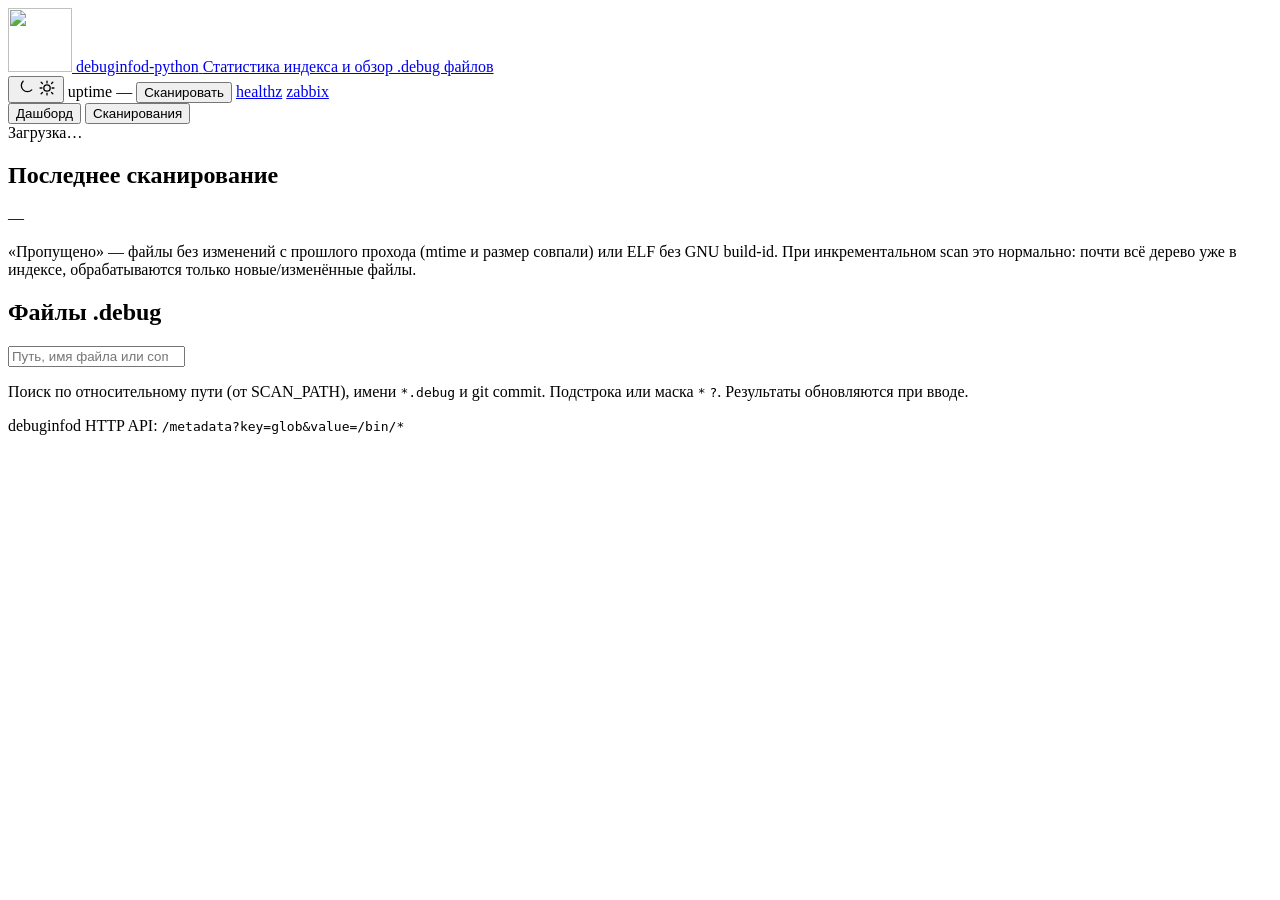
==== debuginfod/webui/static/index.html @ 759e15da "Fix browse on corrupt ELF; compact header; red/blue theme - Catch ELFParseError in elfcomment; skip " ====
<!DOCTYPE html>
<html lang="ru">
<head>
  <meta charset="utf-8">
  <meta name="viewport" content="width=device-width, initial-scale=1">
  <title>debuginfod-python</title>
  <link rel="icon" href="/ui/static/debuginfo_ico.png" type="image/png">
  <script src="/ui/static/theme.js"></script>
  <link rel="stylesheet" href="/ui/static/app.css">
</head>
<body>
  <header class="header">
    <a href="/ui/" class="header-brand" aria-label="debuginfod-python — дашборд">
      <img
        src="/ui/static/debuginfo_ico.png"
        alt=""
        class="header-mark"
        width="64"
        height="64"
        decoding="async"
      >
      <span class="header-copy">
        <span class="header-title">debuginfod<span class="header-accent">-python</span></span>
        <span class="header-tagline">Статистика индекса и обзор .debug файлов</span>
      </span>
    </a>
    <div class="header-toolbar">
      <button
        type="button"
        class="icon-btn theme-toggle"
        aria-label="Переключить тему"
        aria-pressed="true"
        title="Светлая тема"
      >
        <svg class="theme-icon theme-icon-dark" width="18" height="18" viewBox="0 0 24 24" fill="none" aria-hidden="true">
          <path d="M21 14.5A7.5 7.5 0 0 1 9.5 3 6.5 6.5 0 1 0 21 14.5Z" stroke="currentColor" stroke-width="1.75" stroke-linejoin="round"/>
        </svg>
        <svg class="theme-icon theme-icon-light" width="18" height="18" viewBox="0 0 24 24" fill="none" aria-hidden="true" hidden>
          <circle cx="12" cy="12" r="4.25" stroke="currentColor" stroke-width="1.75"/>
          <path d="M12 2.75v2.5M12 18.75v2.5M4.22 4.22l1.77 1.77M18.01 18.01l1.77 1.77M2.75 12h2.5M18.75 12h2.5M4.22 19.78l1.77-1.77M18.01 5.99l1.77-1.77" stroke="currentColor" stroke-width="1.75" stroke-linecap="round"/>
        </svg>
      </button>
      <span id="uptime" class="badge">uptime —</span>
      <button type="button" id="rescan-btn" class="badge rescan-btn" title="Переиндексировать SCAN_PATH; при включённом dedup — ingest xdelta (decompress-dwz)">
        Сканировать
      </button>
      <span id="rescan-status" class="badge rescan-status" hidden></span>
      <a class="badge link" href="/healthz" target="_blank" rel="noopener">healthz</a>
      <a class="badge link" href="/zabbix" target="_blank" rel="noopener">zabbix</a>
    </div>
  </header>

  <main class="container">
    <nav class="main-tabs" role="tablist" aria-label="Разделы">
      <button type="button" class="main-tab active" data-tab="dashboard" role="tab" aria-selected="true">Дашборд</button>
      <button type="button" class="main-tab" data-tab="scans" role="tab" aria-selected="false">Сканирования</button>
    </nav>

    <div id="tab-dashboard" class="tab-panel active" role="tabpanel">
      <section class="stats-grid" id="stats-grid" aria-live="polite">
        <div class="stat-card loading"><span class="stat-label">Загрузка…</span></div>
      </section>

      <section class="panel">
        <h2>Последнее сканирование</h2>
        <div class="scan-row" id="scan-info">—</div>
        <p class="hint">«Пропущено» — файлы без изменений с прошлого прохода (mtime и размер совпали) или ELF без GNU build-id. При инкрементальном scan это нормально: почти всё дерево уже в индексе, обрабатываются только новые/изменённые файлы.</p>
      </section>

      <section class="panel">
        <h2>Файлы .debug</h2>
        <form id="search-form" class="search-form">
          <input
            type="search"
            id="search-input"
            name="q"
            placeholder="Путь, имя файла или commit id…"
            autocomplete="off"
            spellcheck="false"
          >
        </form>
        <p class="hint" id="search-hint">Поиск по относительному пути (от SCAN_PATH), имени <code>*.debug</code> и git commit. Подстрока или маска <code>*</code> <code>?</code>. Результаты обновляются при вводе.</p>
        <div id="search-status" class="search-status"></div>
        <div id="browse-tree" class="browse-tree" hidden></div>
      </section>
    </div>

    <div id="tab-scans" class="tab-panel" role="tabpanel" hidden>
      <section class="panel">
        <h2>Сводка индекса</h2>
        <div class="dedup-summary" id="index-summary">Загрузка…</div>
      </section>

      <section class="panel">
        <h2>Хранение .debug (xdelta + decompress-dwz)</h2>
        <div class="dedup-summary" id="dedup-summary">Загрузка…</div>
        <p class="hint" id="dedup-status"></p>
      </section>

      <section class="panel">
        <h2>По папкам (build_*)</h2>
        <div class="table-wrap">
          <table class="results-table" id="dedup-projects-table">
            <thead>
              <tr>
                <th>папка</th>
                <th>build dirs</th>
                <th>файлов</th>
                <th>base</th>
                <th>delta</th>
                <th>full</th>
                <th>было</th>
                <th>на диске</th>
                <th>экономия</th>
              </tr>
            </thead>
            <tbody id="dedup-projects-body">
              <tr><td colspan="9" class="muted">Загрузка…</td></tr>
            </tbody>
          </table>
        </div>
      </section>

      <section class="panel">
        <h2>История индексации</h2>
        <div class="table-wrap">
          <table class="results-table" id="scan-runs-table">
            <thead>
              <tr>
                <th>завершено</th>
                <th>длительность</th>
                <th>проиндексировано</th>
                <th title="Без изменений с прошлого scan или без build-id">пропущено</th>
                <th>ошибок</th>
                <th>артефактов</th>
                <th>файлов</th>
                <th>объём</th>
              </tr>
            </thead>
            <tbody id="scan-runs-body">
              <tr><td colspan="8" class="muted">Загрузка…</td></tr>
            </tbody>
          </table>
        </div>
      </section>

      <section class="panel">
        <h2>История dedup (xdelta)</h2>
        <div class="table-wrap">
          <table class="results-table" id="dedup-runs-table">
            <thead>
              <tr>
                <th>завершено</th>
                <th>длительность</th>
                <th>проект</th>
                <th>дельт</th>
                <th>групп</th>
                <th>ошибок</th>
                <th>было</th>
                <th>на диске</th>
                <th>экономия</th>
              </tr>
            </thead>
            <tbody id="dedup-runs-body">
              <tr><td colspan="9" class="muted">Загрузка…</td></tr>
            </tbody>
          </table>
        </div>
      </section>
    </div>
  </main>

  <footer class="footer">
    <span>debuginfod HTTP API: <code>/metadata?key=glob&amp;value=/bin/*</code></span>
  </footer>

  <script src="/ui/static/app.js"></script>
</body>
</html>
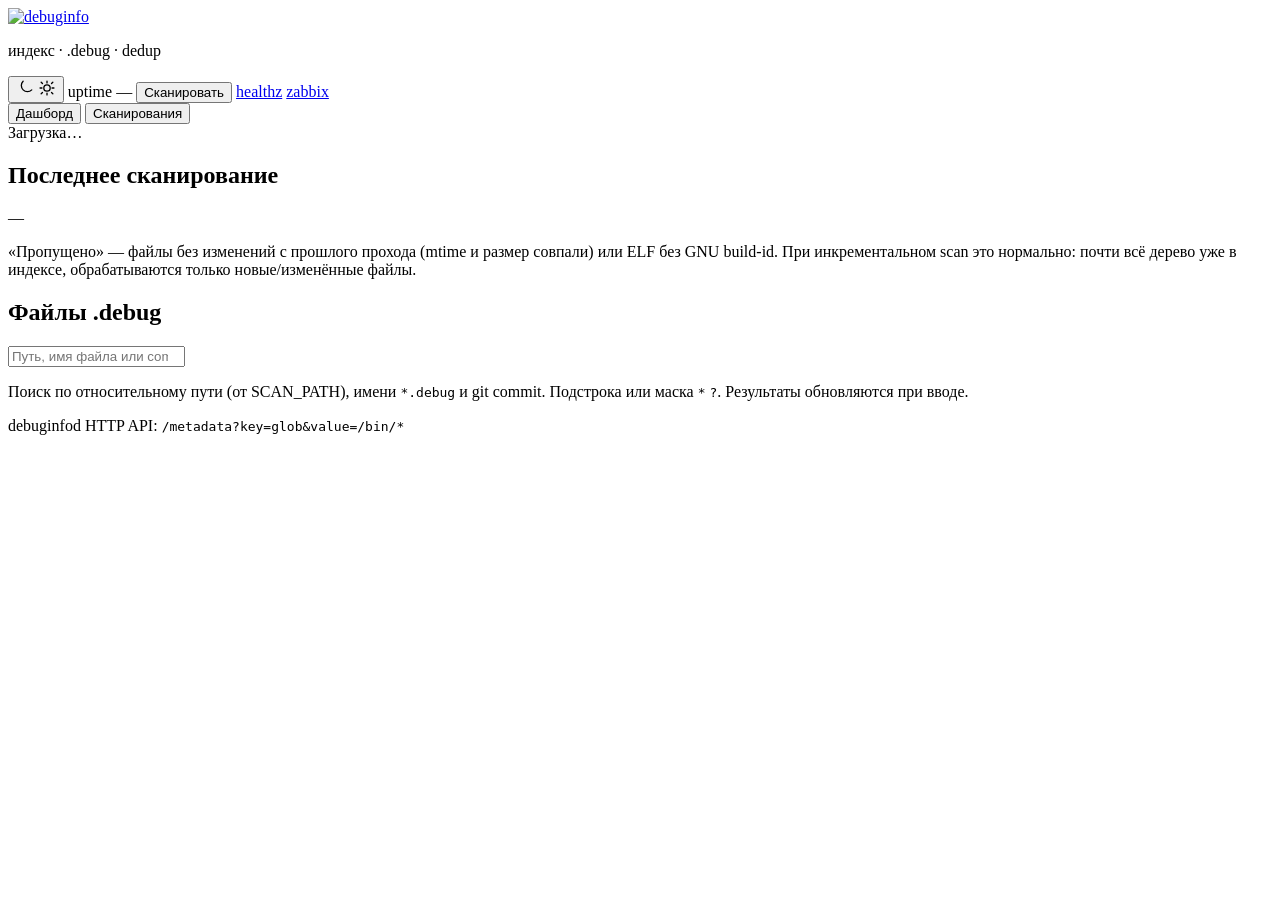
==== commit ec14ea99: "Restore full logo compactly; distinctive trace-themed UI Use debuginfo_2x wordmark at fixed height i" ====
--- a/debuginfod/webui/static/index.html
+++ b/debuginfod/webui/static/index.html
@@ -10,20 +10,19 @@
 </head>
 <body>
   <header class="header">
-    <a href="/ui/" class="header-brand" aria-label="debuginfod-python — дашборд">
-      <img
-        src="/ui/static/debuginfo_ico.png"
-        alt=""
-        class="header-mark"
-        width="64"
-        height="64"
-        decoding="async"
-      >
-      <span class="header-copy">
-        <span class="header-title">debuginfod<span class="header-accent">-python</span></span>
-        <span class="header-tagline">Статистика индекса и обзор .debug файлов</span>
-      </span>
-    </a>
+    <div class="header-start">
+      <a href="/ui/" class="header-brand" aria-label="debuginfod-python — дашборд">
+        <img
+          src="/ui/static/debuginfo_2x.png"
+          alt="debuginfo"
+          class="header-logo"
+          width="1200"
+          height="627"
+          decoding="async"
+        >
+      </a>
+      <p class="header-tagline">индекс · .debug · dedup</p>
+    </div>
     <div class="header-toolbar">
       <button
         type="button"
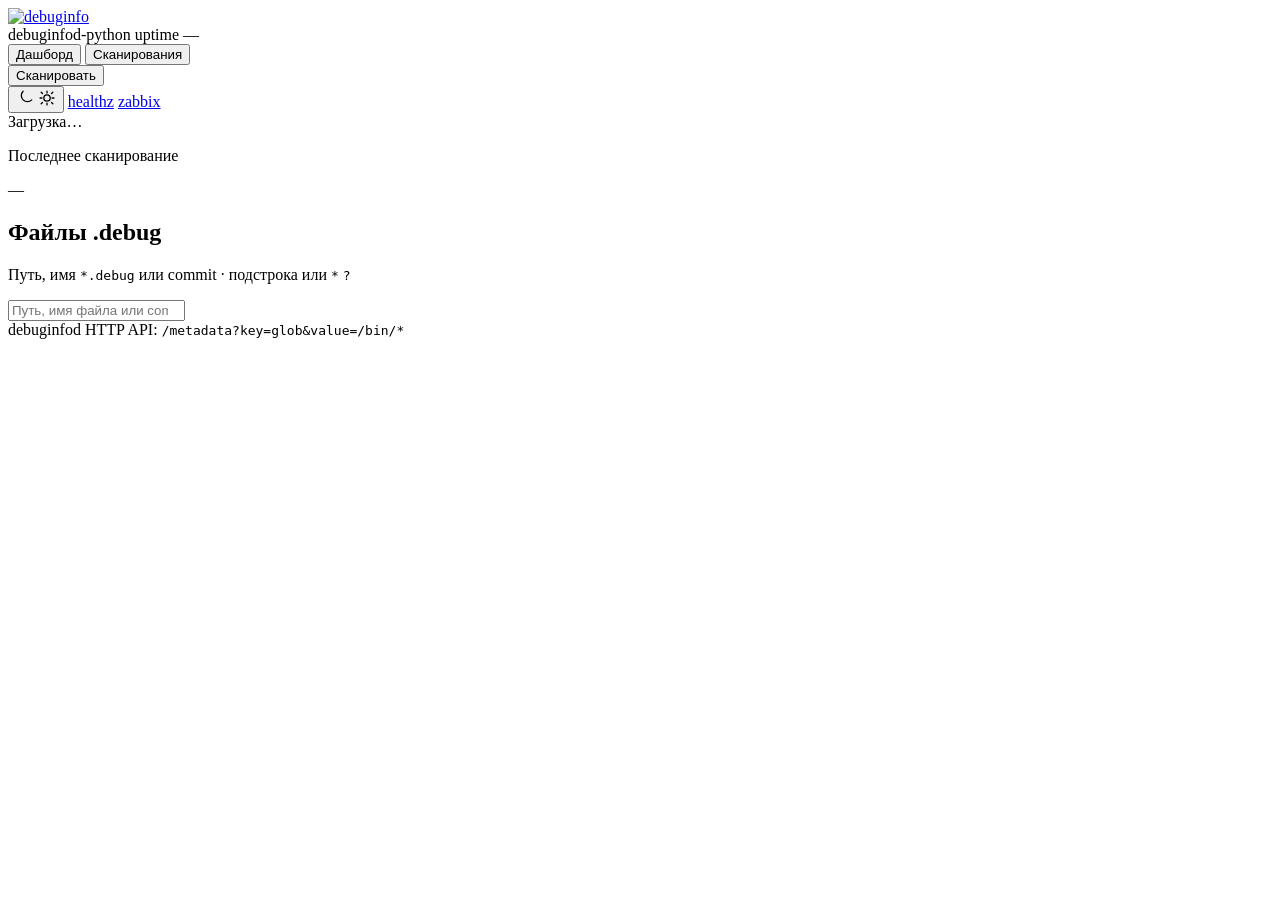
==== commit b59e4bb3: "Redesign UI as console layout with hero logo mast Replace the sidebar dashboard shell with a split c" ====
--- a/debuginfod/webui/static/index.html
+++ b/debuginfod/webui/static/index.html
@@ -9,169 +9,183 @@
   <link rel="stylesheet" href="/ui/static/app.css">
 </head>
 <body>
-  <header class="header">
-    <div class="header-start">
-      <a href="/ui/" class="header-brand" aria-label="debuginfod-python — дашборд">
+  <div class="console">
+    <aside class="brand-mast" aria-label="Бренд и навигация">
+      <a href="/ui/" class="logo-hero-wrap" aria-label="debuginfod-python — дашборд">
         <img
           src="/ui/static/debuginfo_2x.png"
           alt="debuginfo"
-          class="header-logo"
+          class="logo-hero"
           width="1200"
           height="627"
           decoding="async"
         >
       </a>
-      <p class="header-tagline">индекс · .debug · dedup</p>
+
+      <div class="mast-meta">
+        <span class="mast-title">debuginfod-python</span>
+        <span id="uptime" class="mast-uptime">uptime —</span>
+      </div>
+
+      <nav class="pill-nav" role="tablist" aria-label="Разделы">
+        <button type="button" class="main-tab active" data-tab="dashboard" role="tab" aria-selected="true">
+          Дашборд
+        </button>
+        <button type="button" class="main-tab" data-tab="scans" role="tab" aria-selected="false">
+          Сканирования
+        </button>
+      </nav>
+
+      <div class="mast-actions">
+        <button type="button" id="rescan-btn" class="mast-btn mast-btn-primary" title="Переиндексировать SCAN_PATH; при включённом dedup — ingest xdelta (decompress-dwz)">
+          Сканировать
+        </button>
+        <span id="rescan-status" class="mast-hint" hidden></span>
+        <div class="mast-tools">
+          <button type="button" class="icon-btn theme-toggle" aria-label="Переключить тему" aria-pressed="true" title="Светлая тема">
+            <svg class="theme-icon theme-icon-dark" width="18" height="18" viewBox="0 0 24 24" fill="none" aria-hidden="true">
+              <path d="M21 14.5A7.5 7.5 0 0 1 9.5 3 6.5 6.5 0 1 0 21 14.5Z" stroke="currentColor" stroke-width="1.75" stroke-linejoin="round"/>
+            </svg>
+            <svg class="theme-icon theme-icon-light" width="18" height="18" viewBox="0 0 24 24" fill="none" aria-hidden="true" hidden>
+              <circle cx="12" cy="12" r="4.25" stroke="currentColor" stroke-width="1.75"/>
+              <path d="M12 2.75v2.5M12 18.75v2.5M4.22 4.22l1.77 1.77M18.01 18.01l1.77 1.77M2.75 12h2.5M18.75 12h2.5M4.22 19.78l1.77-1.77M18.01 5.99l1.77-1.77" stroke="currentColor" stroke-width="1.75" stroke-linecap="round"/>
+            </svg>
+          </button>
+          <a href="/healthz" target="_blank" rel="noopener">healthz</a>
+          <a href="/zabbix" target="_blank" rel="noopener">zabbix</a>
+        </div>
+      </div>
+    </aside>
+
+    <div class="stage-shell">
+      <div id="tab-dashboard" class="tab-panel active" role="tabpanel">
+        <header class="hud" aria-live="polite">
+          <section class="hud-metrics" id="stats-grid">
+            <div class="stat-card loading"><span class="stat-label">Загрузка…</span></div>
+          </section>
+          <aside class="hud-scan">
+            <p class="hud-scan-label">Последнее сканирование</p>
+            <div class="scan-row" id="scan-info">—</div>
+          </aside>
+        </header>
+
+        <section class="explorer" aria-label="Файлы .debug">
+          <header class="explorer-toolbar">
+            <div class="explorer-heading">
+              <h1 class="explorer-title">Файлы .debug</h1>
+              <p class="explorer-sub" id="search-hint">Путь, имя <code>*.debug</code> или commit · подстрока или <code>*</code> <code>?</code></p>
+            </div>
+            <form id="search-form" class="search-form explorer-search">
+              <input
+                type="search"
+                id="search-input"
+                name="q"
+                placeholder="Путь, имя файла или commit id…"
+                autocomplete="off"
+                spellcheck="false"
+              >
+            </form>
+          </header>
+          <div id="search-status" class="search-status explorer-status"></div>
+          <div id="browse-tree" class="browse-tree explorer-tree" hidden></div>
+        </section>
+      </div>
+
+      <div id="tab-scans" class="tab-panel tab-panel-scroll" role="tabpanel" hidden>
+        <div class="scans-intro">
+          <h1 class="page-title">Сканирования</h1>
+          <p class="page-lead">Сводка индекса, dedup и история прогонов.</p>
+        </div>
+
+        <div class="scans-grid">
+          <section class="panel">
+            <h2>Сводка индекса</h2>
+            <div class="dedup-summary" id="index-summary">Загрузка…</div>
+          </section>
+          <section class="panel">
+            <h2>Хранение .debug</h2>
+            <div class="dedup-summary" id="dedup-summary">Загрузка…</div>
+            <p class="hint" id="dedup-status"></p>
+          </section>
+        </div>
+
+        <section class="panel">
+          <h2>По папкам (build_*)</h2>
+          <div class="table-wrap">
+            <table class="results-table" id="dedup-projects-table">
+              <thead>
+                <tr>
+                  <th>папка</th>
+                  <th>build dirs</th>
+                  <th>файлов</th>
+                  <th>base</th>
+                  <th>delta</th>
+                  <th>full</th>
+                  <th>было</th>
+                  <th>на диске</th>
+                  <th>экономия</th>
+                </tr>
+              </thead>
+              <tbody id="dedup-projects-body">
+                <tr><td colspan="9" class="muted">Загрузка…</td></tr>
+              </tbody>
+            </table>
+          </div>
+        </section>
+
+        <section class="panel">
+          <h2>История индексации</h2>
+          <div class="table-wrap">
+            <table class="results-table" id="scan-runs-table">
+              <thead>
+                <tr>
+                  <th>завершено</th>
+                  <th>длительность</th>
+                  <th>проиндексировано</th>
+                  <th title="Без изменений с прошлого scan или без build-id">пропущено</th>
+                  <th>ошибок</th>
+                  <th>артефактов</th>
+                  <th>файлов</th>
+                  <th>объём</th>
+                </tr>
+              </thead>
+              <tbody id="scan-runs-body">
+                <tr><td colspan="8" class="muted">Загрузка…</td></tr>
+              </tbody>
+            </table>
+          </div>
+        </section>
+
+        <section class="panel">
+          <h2>История dedup (xdelta)</h2>
+          <div class="table-wrap">
+            <table class="results-table" id="dedup-runs-table">
+              <thead>
+                <tr>
+                  <th>завершено</th>
+                  <th>длительность</th>
+                  <th>проект</th>
+                  <th>дельт</th>
+                  <th>групп</th>
+                  <th>ошибок</th>
+                  <th>было</th>
+                  <th>на диске</th>
+                  <th>экономия</th>
+                </tr>
+              </thead>
+              <tbody id="dedup-runs-body">
+                <tr><td colspan="9" class="muted">Загрузка…</td></tr>
+              </tbody>
+            </table>
+          </div>
+        </section>
+      </div>
+
+      <footer class="stage-foot">
+        <span>debuginfod HTTP API: <code>/metadata?key=glob&amp;value=/bin/*</code></span>
+      </footer>
     </div>
-    <div class="header-toolbar">
-      <button
-        type="button"
-        class="icon-btn theme-toggle"
-        aria-label="Переключить тему"
-        aria-pressed="true"
-        title="Светлая тема"
-      >
-        <svg class="theme-icon theme-icon-dark" width="18" height="18" viewBox="0 0 24 24" fill="none" aria-hidden="true">
-          <path d="M21 14.5A7.5 7.5 0 0 1 9.5 3 6.5 6.5 0 1 0 21 14.5Z" stroke="currentColor" stroke-width="1.75" stroke-linejoin="round"/>
-        </svg>
-        <svg class="theme-icon theme-icon-light" width="18" height="18" viewBox="0 0 24 24" fill="none" aria-hidden="true" hidden>
-          <circle cx="12" cy="12" r="4.25" stroke="currentColor" stroke-width="1.75"/>
-          <path d="M12 2.75v2.5M12 18.75v2.5M4.22 4.22l1.77 1.77M18.01 18.01l1.77 1.77M2.75 12h2.5M18.75 12h2.5M4.22 19.78l1.77-1.77M18.01 5.99l1.77-1.77" stroke="currentColor" stroke-width="1.75" stroke-linecap="round"/>
-        </svg>
-      </button>
-      <span id="uptime" class="badge">uptime —</span>
-      <button type="button" id="rescan-btn" class="badge rescan-btn" title="Переиндексировать SCAN_PATH; при включённом dedup — ingest xdelta (decompress-dwz)">
-        Сканировать
-      </button>
-      <span id="rescan-status" class="badge rescan-status" hidden></span>
-      <a class="badge link" href="/healthz" target="_blank" rel="noopener">healthz</a>
-      <a class="badge link" href="/zabbix" target="_blank" rel="noopener">zabbix</a>
-    </div>
-  </header>
-
-  <main class="container">
-    <nav class="main-tabs" role="tablist" aria-label="Разделы">
-      <button type="button" class="main-tab active" data-tab="dashboard" role="tab" aria-selected="true">Дашборд</button>
-      <button type="button" class="main-tab" data-tab="scans" role="tab" aria-selected="false">Сканирования</button>
-    </nav>
-
-    <div id="tab-dashboard" class="tab-panel active" role="tabpanel">
-      <section class="stats-grid" id="stats-grid" aria-live="polite">
-        <div class="stat-card loading"><span class="stat-label">Загрузка…</span></div>
-      </section>
-
-      <section class="panel">
-        <h2>Последнее сканирование</h2>
-        <div class="scan-row" id="scan-info">—</div>
-        <p class="hint">«Пропущено» — файлы без изменений с прошлого прохода (mtime и размер совпали) или ELF без GNU build-id. При инкрементальном scan это нормально: почти всё дерево уже в индексе, обрабатываются только новые/изменённые файлы.</p>
-      </section>
-
-      <section class="panel">
-        <h2>Файлы .debug</h2>
-        <form id="search-form" class="search-form">
-          <input
-            type="search"
-            id="search-input"
-            name="q"
-            placeholder="Путь, имя файла или commit id…"
-            autocomplete="off"
-            spellcheck="false"
-          >
-        </form>
-        <p class="hint" id="search-hint">Поиск по относительному пути (от SCAN_PATH), имени <code>*.debug</code> и git commit. Подстрока или маска <code>*</code> <code>?</code>. Результаты обновляются при вводе.</p>
-        <div id="search-status" class="search-status"></div>
-        <div id="browse-tree" class="browse-tree" hidden></div>
-      </section>
-    </div>
-
-    <div id="tab-scans" class="tab-panel" role="tabpanel" hidden>
-      <section class="panel">
-        <h2>Сводка индекса</h2>
-        <div class="dedup-summary" id="index-summary">Загрузка…</div>
-      </section>
-
-      <section class="panel">
-        <h2>Хранение .debug (xdelta + decompress-dwz)</h2>
-        <div class="dedup-summary" id="dedup-summary">Загрузка…</div>
-        <p class="hint" id="dedup-status"></p>
-      </section>
-
-      <section class="panel">
-        <h2>По папкам (build_*)</h2>
-        <div class="table-wrap">
-          <table class="results-table" id="dedup-projects-table">
-            <thead>
-              <tr>
-                <th>папка</th>
-                <th>build dirs</th>
-                <th>файлов</th>
-                <th>base</th>
-                <th>delta</th>
-                <th>full</th>
-                <th>было</th>
-                <th>на диске</th>
-                <th>экономия</th>
-              </tr>
-            </thead>
-            <tbody id="dedup-projects-body">
-              <tr><td colspan="9" class="muted">Загрузка…</td></tr>
-            </tbody>
-          </table>
-        </div>
-      </section>
-
-      <section class="panel">
-        <h2>История индексации</h2>
-        <div class="table-wrap">
-          <table class="results-table" id="scan-runs-table">
-            <thead>
-              <tr>
-                <th>завершено</th>
-                <th>длительность</th>
-                <th>проиндексировано</th>
-                <th title="Без изменений с прошлого scan или без build-id">пропущено</th>
-                <th>ошибок</th>
-                <th>артефактов</th>
-                <th>файлов</th>
-                <th>объём</th>
-              </tr>
-            </thead>
-            <tbody id="scan-runs-body">
-              <tr><td colspan="8" class="muted">Загрузка…</td></tr>
-            </tbody>
-          </table>
-        </div>
-      </section>
-
-      <section class="panel">
-        <h2>История dedup (xdelta)</h2>
-        <div class="table-wrap">
-          <table class="results-table" id="dedup-runs-table">
-            <thead>
-              <tr>
-                <th>завершено</th>
-                <th>длительность</th>
-                <th>проект</th>
-                <th>дельт</th>
-                <th>групп</th>
-                <th>ошибок</th>
-                <th>было</th>
-                <th>на диске</th>
-                <th>экономия</th>
-              </tr>
-            </thead>
-            <tbody id="dedup-runs-body">
-              <tr><td colspan="9" class="muted">Загрузка…</td></tr>
-            </tbody>
-          </table>
-        </div>
-      </section>
-    </div>
-  </main>
-
-  <footer class="footer">
-    <span>debuginfod HTTP API: <code>/metadata?key=glob&amp;value=/bin/*</code></span>
-  </footer>
+  </div>
 
   <script src="/ui/static/app.js"></script>
 </body>
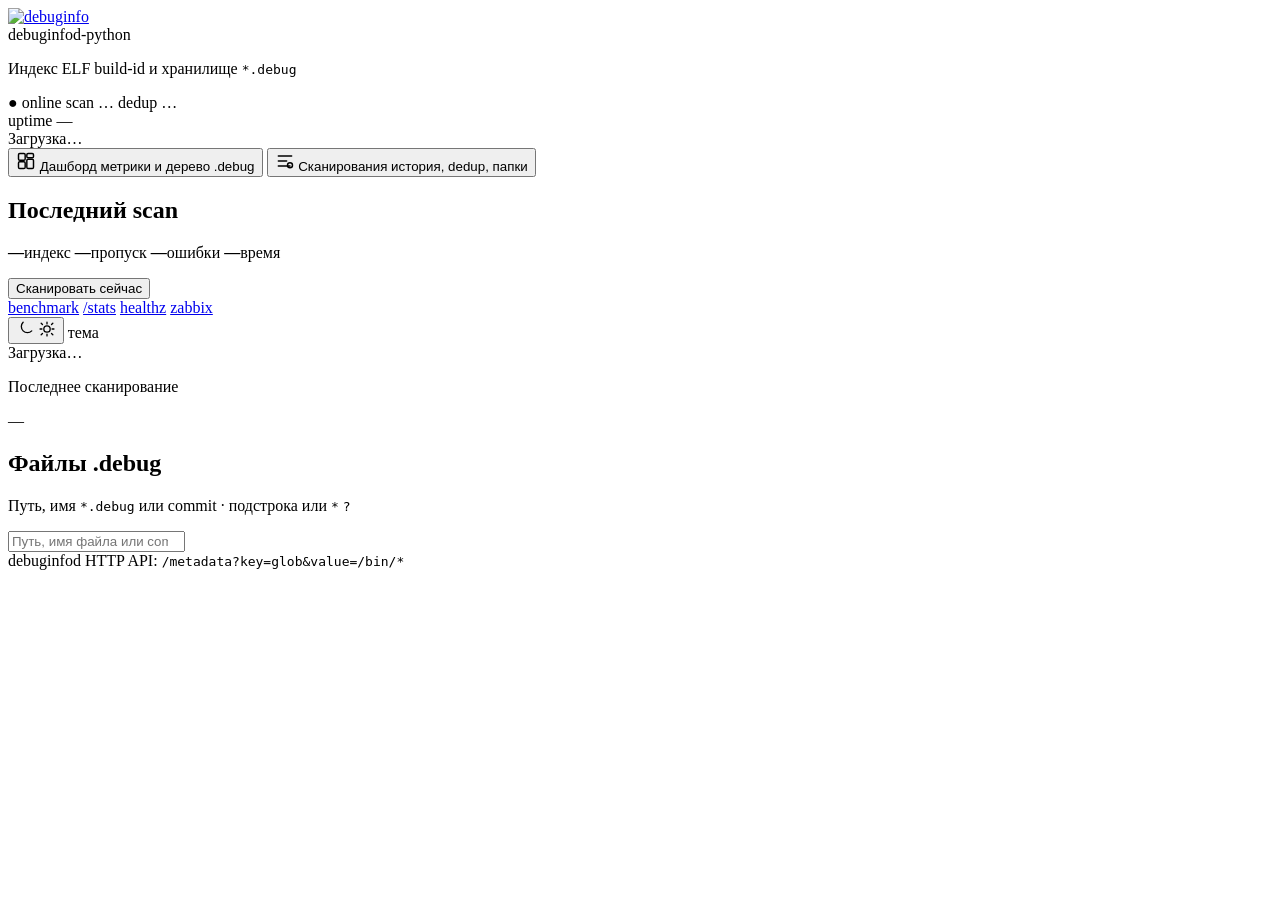
==== commit 1f68b1cc: "Enrich sidebar with live stats, scan summary, and quick links Add status badges, 2x2 snapshot tiles," ====
--- a/debuginfod/webui/static/index.html
+++ b/debuginfod/webui/static/index.html
@@ -24,23 +24,64 @@
 
       <div class="mast-meta">
         <span class="mast-title">debuginfod-python</span>
+        <p class="mast-tagline">Индекс ELF build-id и хранилище <code>*.debug</code></p>
+        <div class="mast-status" id="mast-status" aria-label="Состояние сервиса">
+          <span class="mast-badge mast-badge-live" title="Процесс запущен">● online</span>
+          <span class="mast-badge mast-badge-neutral" id="mast-scan-badge">scan …</span>
+          <span class="mast-badge mast-badge-neutral" id="mast-dedup-badge">dedup …</span>
+        </div>
         <span id="uptime" class="mast-uptime">uptime —</span>
       </div>
 
-      <nav class="pill-nav" role="tablist" aria-label="Разделы">
+      <div class="mast-snapshot" id="mast-snapshot" aria-live="polite">
+        <div class="mast-tile mast-tile-loading"><span class="mast-tile-label">Загрузка…</span></div>
+      </div>
+
+      <nav class="mast-nav" role="tablist" aria-label="Разделы">
         <button type="button" class="main-tab active" data-tab="dashboard" role="tab" aria-selected="true">
-          Дашборд
+          <span class="mast-nav-icon" aria-hidden="true">
+            <svg width="20" height="20" viewBox="0 0 24 24" fill="none"><rect x="3" y="3" width="8" height="8" rx="1.5" stroke="currentColor" stroke-width="1.75"/><rect x="13" y="3" width="8" height="5" rx="1.5" stroke="currentColor" stroke-width="1.75"/><rect x="13" y="10" width="8" height="11" rx="1.5" stroke="currentColor" stroke-width="1.75"/><rect x="3" y="13" width="8" height="8" rx="1.5" stroke="currentColor" stroke-width="1.75"/></svg>
+          </span>
+          <span class="mast-nav-text">
+            <span class="mast-nav-label">Дашборд</span>
+            <span class="mast-nav-desc">метрики и дерево .debug</span>
+          </span>
         </button>
         <button type="button" class="main-tab" data-tab="scans" role="tab" aria-selected="false">
-          Сканирования
+          <span class="mast-nav-icon" aria-hidden="true">
+            <svg width="20" height="20" viewBox="0 0 24 24" fill="none"><path d="M4 6h16M4 12h10M4 18h14" stroke="currentColor" stroke-width="1.75" stroke-linecap="round"/><circle cx="18" cy="17" r="3" stroke="currentColor" stroke-width="1.75"/></svg>
+          </span>
+          <span class="mast-nav-text">
+            <span class="mast-nav-label">Сканирования</span>
+            <span class="mast-nav-desc">история, dedup, папки</span>
+          </span>
         </button>
       </nav>
 
+      <section class="mast-scan-card" aria-label="Последнее сканирование">
+        <h2 class="mast-section-label">Последний scan</h2>
+        <div class="mast-scan-grid" id="mast-scan-info">
+          <span class="mast-scan-item"><strong>—</strong><span>индекс</span></span>
+          <span class="mast-scan-item"><strong>—</strong><span>пропуск</span></span>
+          <span class="mast-scan-item"><strong>—</strong><span>ошибки</span></span>
+          <span class="mast-scan-item"><strong>—</strong><span>время</span></span>
+        </div>
+        <p class="mast-scan-time" id="mast-scan-time"></p>
+      </section>
+
       <div class="mast-actions">
         <button type="button" id="rescan-btn" class="mast-btn mast-btn-primary" title="Переиндексировать SCAN_PATH; при включённом dedup — ingest xdelta (decompress-dwz)">
-          Сканировать
+          Сканировать сейчас
         </button>
         <span id="rescan-status" class="mast-hint" hidden></span>
+
+        <div class="mast-quicklinks" aria-label="Быстрые ссылки">
+          <a href="/ui/benchmark/" class="mast-quicklink">benchmark</a>
+          <a href="/stats" class="mast-quicklink" target="_blank" rel="noopener">/stats</a>
+          <a href="/healthz" class="mast-quicklink" target="_blank" rel="noopener">healthz</a>
+          <a href="/zabbix" class="mast-quicklink" target="_blank" rel="noopener">zabbix</a>
+        </div>
+
         <div class="mast-tools">
           <button type="button" class="icon-btn theme-toggle" aria-label="Переключить тему" aria-pressed="true" title="Светлая тема">
             <svg class="theme-icon theme-icon-dark" width="18" height="18" viewBox="0 0 24 24" fill="none" aria-hidden="true">
@@ -51,8 +92,7 @@
               <path d="M12 2.75v2.5M12 18.75v2.5M4.22 4.22l1.77 1.77M18.01 18.01l1.77 1.77M2.75 12h2.5M18.75 12h2.5M4.22 19.78l1.77-1.77M18.01 5.99l1.77-1.77" stroke="currentColor" stroke-width="1.75" stroke-linecap="round"/>
             </svg>
           </button>
-          <a href="/healthz" target="_blank" rel="noopener">healthz</a>
-          <a href="/zabbix" target="_blank" rel="noopener">zabbix</a>
+          <span class="mast-tools-label">тема</span>
         </div>
       </div>
     </aside>
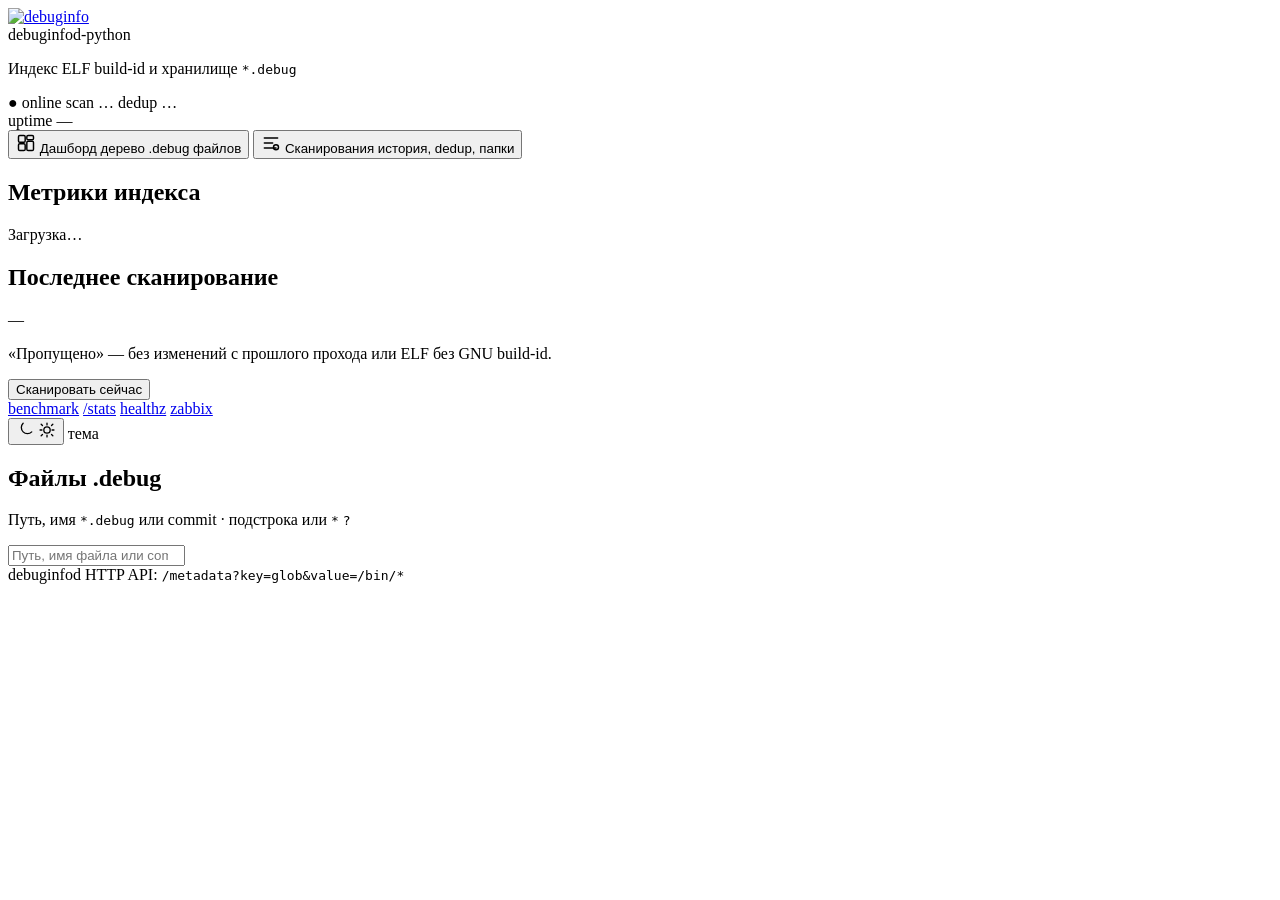
==== commit 2670fafa: "Move dashboard HUD metrics and scan summary into sidebar Remove the top metrics ribbon from the main" ====
--- a/debuginfod/webui/static/index.html
+++ b/debuginfod/webui/static/index.html
@@ -33,10 +33,6 @@
         <span id="uptime" class="mast-uptime">uptime —</span>
       </div>
 
-      <div class="mast-snapshot" id="mast-snapshot" aria-live="polite">
-        <div class="mast-tile mast-tile-loading"><span class="mast-tile-label">Загрузка…</span></div>
-      </div>
-
       <nav class="mast-nav" role="tablist" aria-label="Разделы">
         <button type="button" class="main-tab active" data-tab="dashboard" role="tab" aria-selected="true">
           <span class="mast-nav-icon" aria-hidden="true">
@@ -44,7 +40,7 @@
           </span>
           <span class="mast-nav-text">
             <span class="mast-nav-label">Дашборд</span>
-            <span class="mast-nav-desc">метрики и дерево .debug</span>
+            <span class="mast-nav-desc">дерево .debug файлов</span>
           </span>
         </button>
         <button type="button" class="main-tab" data-tab="scans" role="tab" aria-selected="false">
@@ -58,15 +54,17 @@
         </button>
       </nav>
 
+      <section class="mast-metrics" aria-live="polite">
+        <h2 class="mast-section-label">Метрики индекса</h2>
+        <div class="stats-grid" id="stats-grid">
+          <div class="stat-card loading"><span class="stat-label">Загрузка…</span></div>
+        </div>
+      </section>
+
       <section class="mast-scan-card" aria-label="Последнее сканирование">
-        <h2 class="mast-section-label">Последний scan</h2>
-        <div class="mast-scan-grid" id="mast-scan-info">
-          <span class="mast-scan-item"><strong>—</strong><span>индекс</span></span>
-          <span class="mast-scan-item"><strong>—</strong><span>пропуск</span></span>
-          <span class="mast-scan-item"><strong>—</strong><span>ошибки</span></span>
-          <span class="mast-scan-item"><strong>—</strong><span>время</span></span>
-        </div>
-        <p class="mast-scan-time" id="mast-scan-time"></p>
+        <h2 class="mast-section-label">Последнее сканирование</h2>
+        <div class="scan-row" id="scan-info">—</div>
+        <p class="mast-scan-note">«Пропущено» — без изменений с прошлого прохода или ELF без GNU build-id.</p>
       </section>
 
       <div class="mast-actions">
@@ -99,16 +97,6 @@
 
     <div class="stage-shell">
       <div id="tab-dashboard" class="tab-panel active" role="tabpanel">
-        <header class="hud" aria-live="polite">
-          <section class="hud-metrics" id="stats-grid">
-            <div class="stat-card loading"><span class="stat-label">Загрузка…</span></div>
-          </section>
-          <aside class="hud-scan">
-            <p class="hud-scan-label">Последнее сканирование</p>
-            <div class="scan-row" id="scan-info">—</div>
-          </aside>
-        </header>
-
         <section class="explorer" aria-label="Файлы .debug">
           <header class="explorer-toolbar">
             <div class="explorer-heading">
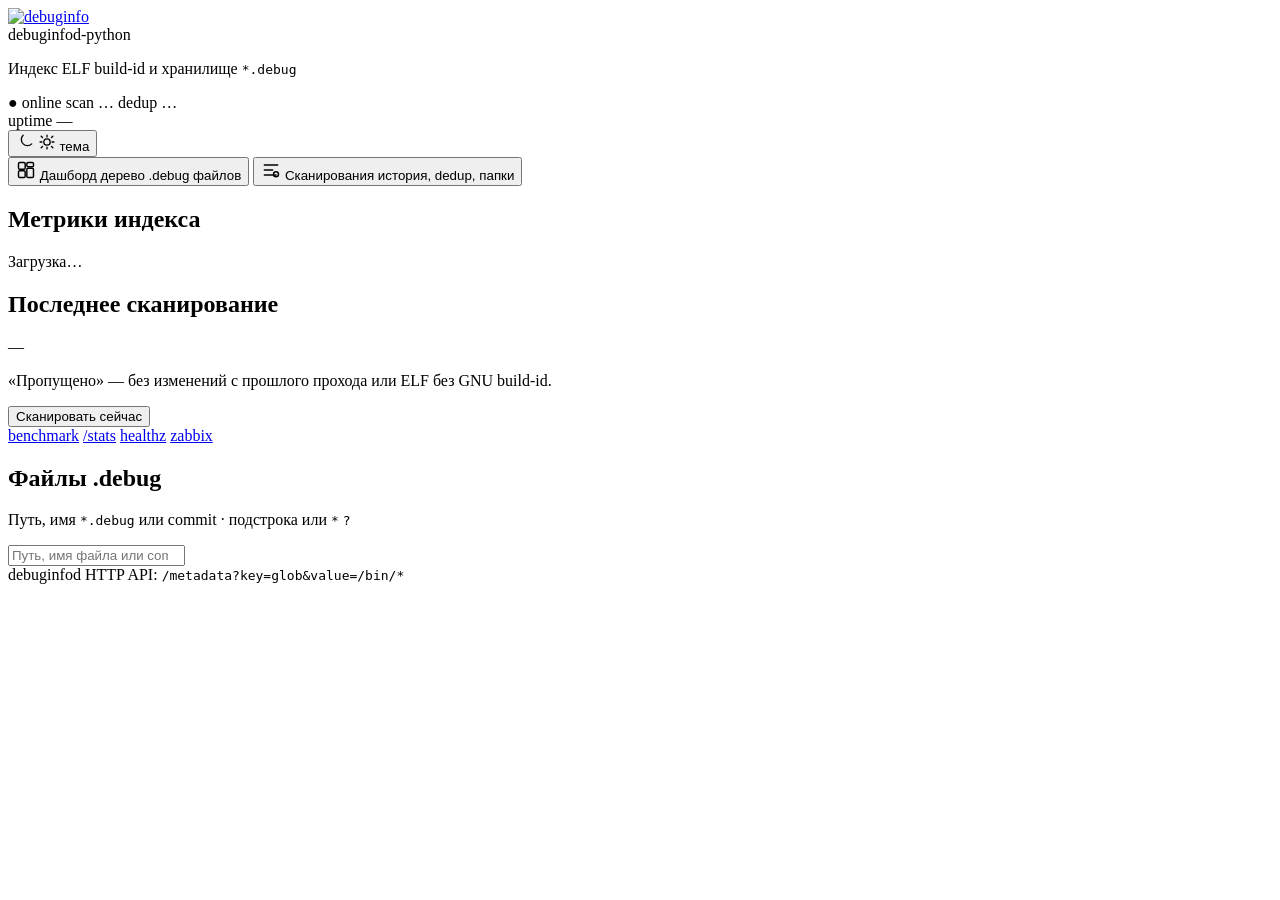
==== commit cf712c25: "Move theme toggle to prominent sidebar button with label inside Place a full-width mast-theme-btn un" ====
--- a/debuginfod/webui/static/index.html
+++ b/debuginfod/webui/static/index.html
@@ -33,6 +33,19 @@
         <span id="uptime" class="mast-uptime">uptime —</span>
       </div>
 
+      <button type="button" class="theme-toggle mast-theme-btn" aria-label="Переключить тему" aria-pressed="true" title="Светлая тема">
+        <span class="mast-theme-icon" aria-hidden="true">
+          <svg class="theme-icon theme-icon-dark" width="18" height="18" viewBox="0 0 24 24" fill="none">
+            <path d="M21 14.5A7.5 7.5 0 0 1 9.5 3 6.5 6.5 0 1 0 21 14.5Z" stroke="currentColor" stroke-width="1.75" stroke-linejoin="round"/>
+          </svg>
+          <svg class="theme-icon theme-icon-light" width="18" height="18" viewBox="0 0 24 24" fill="none" hidden>
+            <circle cx="12" cy="12" r="4.25" stroke="currentColor" stroke-width="1.75"/>
+            <path d="M12 2.75v2.5M12 18.75v2.5M4.22 4.22l1.77 1.77M18.01 18.01l1.77 1.77M2.75 12h2.5M18.75 12h2.5M4.22 19.78l1.77-1.77M18.01 5.99l1.77-1.77" stroke="currentColor" stroke-width="1.75" stroke-linecap="round"/>
+          </svg>
+        </span>
+        <span class="mast-theme-label">тема</span>
+      </button>
+
       <nav class="mast-nav" role="tablist" aria-label="Разделы">
         <button type="button" class="main-tab active" data-tab="dashboard" role="tab" aria-selected="true">
           <span class="mast-nav-icon" aria-hidden="true">
@@ -78,19 +91,6 @@
           <a href="/stats" class="mast-quicklink" target="_blank" rel="noopener">/stats</a>
           <a href="/healthz" class="mast-quicklink" target="_blank" rel="noopener">healthz</a>
           <a href="/zabbix" class="mast-quicklink" target="_blank" rel="noopener">zabbix</a>
-        </div>
-
-        <div class="mast-tools">
-          <button type="button" class="icon-btn theme-toggle" aria-label="Переключить тему" aria-pressed="true" title="Светлая тема">
-            <svg class="theme-icon theme-icon-dark" width="18" height="18" viewBox="0 0 24 24" fill="none" aria-hidden="true">
-              <path d="M21 14.5A7.5 7.5 0 0 1 9.5 3 6.5 6.5 0 1 0 21 14.5Z" stroke="currentColor" stroke-width="1.75" stroke-linejoin="round"/>
-            </svg>
-            <svg class="theme-icon theme-icon-light" width="18" height="18" viewBox="0 0 24 24" fill="none" aria-hidden="true" hidden>
-              <circle cx="12" cy="12" r="4.25" stroke="currentColor" stroke-width="1.75"/>
-              <path d="M12 2.75v2.5M12 18.75v2.5M4.22 4.22l1.77 1.77M18.01 18.01l1.77 1.77M2.75 12h2.5M18.75 12h2.5M4.22 19.78l1.77-1.77M18.01 5.99l1.77-1.77" stroke="currentColor" stroke-width="1.75" stroke-linecap="round"/>
-            </svg>
-          </button>
-          <span class="mast-tools-label">тема</span>
         </div>
       </div>
     </aside>
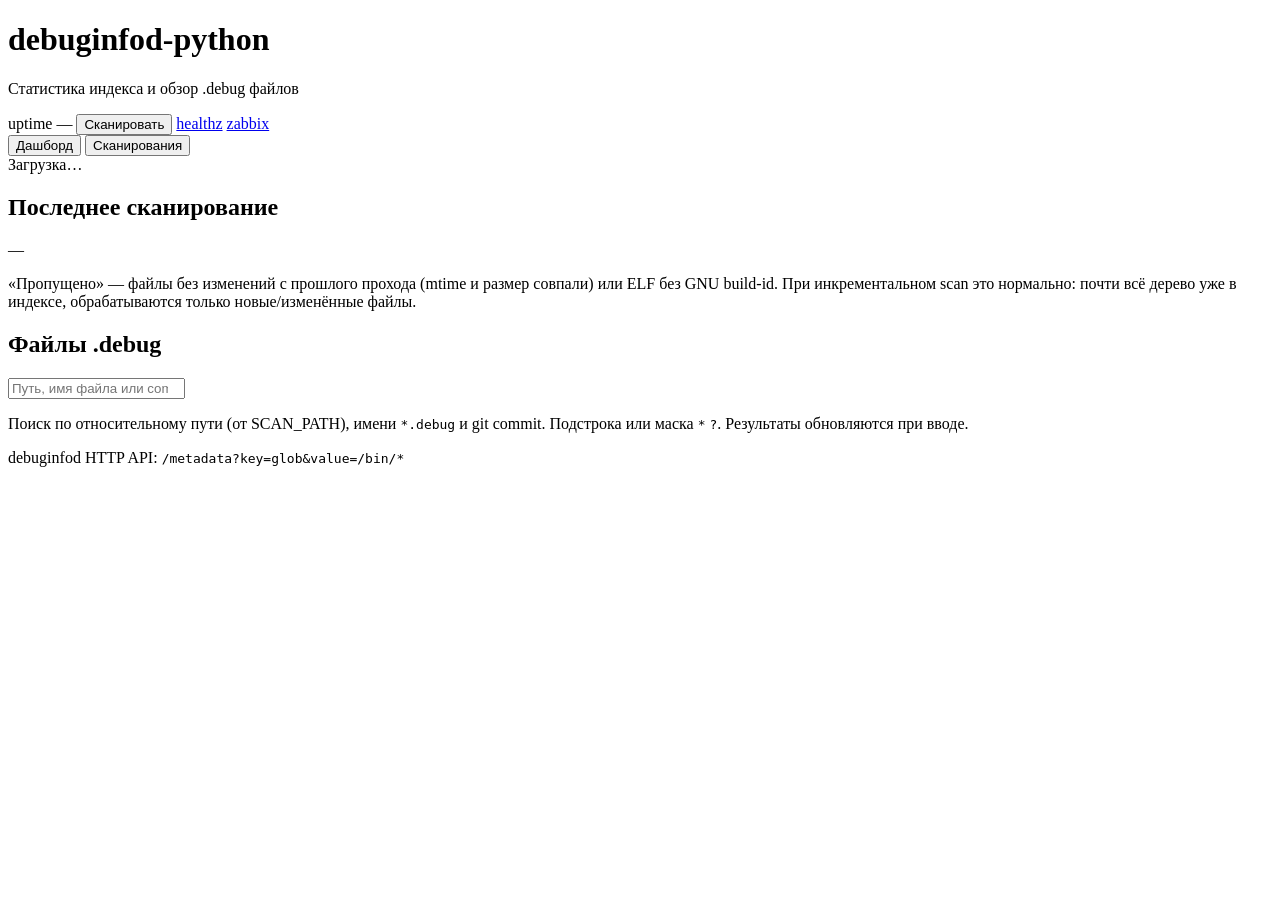
==== commit f0e2852c: "Match Go UI and port dedup/browse performance wins - Replace web UI with debuginfod-go layout (stats" ====
--- a/debuginfod/webui/static/index.html
+++ b/debuginfod/webui/static/index.html
@@ -5,215 +5,148 @@
   <meta name="viewport" content="width=device-width, initial-scale=1">
   <title>debuginfod-python</title>
   <link rel="icon" href="/ui/static/debuginfo_ico.png" type="image/png">
-  <script src="/ui/static/theme.js"></script>
   <link rel="stylesheet" href="/ui/static/app.css">
 </head>
 <body>
-  <div class="console">
-    <aside class="brand-mast" aria-label="Бренд и навигация">
-      <a href="/ui/" class="logo-hero-wrap" aria-label="debuginfod-python — дашборд">
-        <img
-          src="/ui/static/debuginfo_2x.png"
-          alt="debuginfo"
-          class="logo-hero"
-          width="1200"
-          height="627"
-          decoding="async"
-        >
-      </a>
+  <header class="header">
+    <div class="header-inner">
+      <h1>debuginfod-python</h1>
+      <p class="subtitle">Статистика индекса и обзор .debug файлов</p>
+    </div>
+    <div class="header-meta">
+      <span id="uptime" class="badge">uptime —</span>
+      <button type="button" id="rescan-btn" class="badge rescan-btn" title="Переиндексировать SCAN_PATH; при включённом dedup — ingest xdelta (decompress-dwz)">
+        Сканировать
+      </button>
+      <span id="rescan-status" class="badge rescan-status" hidden></span>
+      <a class="badge link" href="/healthz" target="_blank" rel="noopener">healthz</a>
+      <a class="badge link" href="/zabbix" target="_blank" rel="noopener">zabbix</a>
+    </div>
+  </header>
 
-      <div class="mast-meta">
-        <span class="mast-title">debuginfod-python</span>
-        <p class="mast-tagline">Индекс ELF build-id и хранилище <code>*.debug</code></p>
-        <div class="mast-status" id="mast-status" aria-label="Состояние сервиса">
-          <span class="mast-badge mast-badge-live" title="Процесс запущен">● online</span>
-          <span class="mast-badge mast-badge-neutral" id="mast-scan-badge">scan …</span>
-          <span class="mast-badge mast-badge-neutral" id="mast-dedup-badge">dedup …</span>
-        </div>
-        <span id="uptime" class="mast-uptime">uptime —</span>
-      </div>
+  <main class="container">
+    <nav class="main-tabs" role="tablist" aria-label="Разделы">
+      <button type="button" class="main-tab active" data-tab="dashboard" role="tab" aria-selected="true">Дашборд</button>
+      <button type="button" class="main-tab" data-tab="scans" role="tab" aria-selected="false">Сканирования</button>
+    </nav>
 
-      <button type="button" class="theme-toggle mast-theme-btn" aria-label="Переключить тему" aria-pressed="true" title="Светлая тема">
-        <span class="mast-theme-icon" aria-hidden="true">
-          <svg class="theme-icon theme-icon-dark" width="18" height="18" viewBox="0 0 24 24" fill="none">
-            <path d="M21 14.5A7.5 7.5 0 0 1 9.5 3 6.5 6.5 0 1 0 21 14.5Z" stroke="currentColor" stroke-width="1.75" stroke-linejoin="round"/>
-          </svg>
-          <svg class="theme-icon theme-icon-light" width="18" height="18" viewBox="0 0 24 24" fill="none" hidden>
-            <circle cx="12" cy="12" r="4.25" stroke="currentColor" stroke-width="1.75"/>
-            <path d="M12 2.75v2.5M12 18.75v2.5M4.22 4.22l1.77 1.77M18.01 18.01l1.77 1.77M2.75 12h2.5M18.75 12h2.5M4.22 19.78l1.77-1.77M18.01 5.99l1.77-1.77" stroke="currentColor" stroke-width="1.75" stroke-linecap="round"/>
-          </svg>
-        </span>
-        <span class="mast-theme-label">тема</span>
-      </button>
+    <div id="tab-dashboard" class="tab-panel active" role="tabpanel">
+      <section class="stats-grid" id="stats-grid" aria-live="polite">
+        <div class="stat-card loading"><span class="stat-label">Загрузка…</span></div>
+      </section>
 
-      <nav class="mast-nav" role="tablist" aria-label="Разделы">
-        <button type="button" class="main-tab active" data-tab="dashboard" role="tab" aria-selected="true">
-          <span class="mast-nav-icon" aria-hidden="true">
-            <svg width="20" height="20" viewBox="0 0 24 24" fill="none"><rect x="3" y="3" width="8" height="8" rx="1.5" stroke="currentColor" stroke-width="1.75"/><rect x="13" y="3" width="8" height="5" rx="1.5" stroke="currentColor" stroke-width="1.75"/><rect x="13" y="10" width="8" height="11" rx="1.5" stroke="currentColor" stroke-width="1.75"/><rect x="3" y="13" width="8" height="8" rx="1.5" stroke="currentColor" stroke-width="1.75"/></svg>
-          </span>
-          <span class="mast-nav-text">
-            <span class="mast-nav-label">Дашборд</span>
-            <span class="mast-nav-desc">дерево .debug файлов</span>
-          </span>
-        </button>
-        <button type="button" class="main-tab" data-tab="scans" role="tab" aria-selected="false">
-          <span class="mast-nav-icon" aria-hidden="true">
-            <svg width="20" height="20" viewBox="0 0 24 24" fill="none"><path d="M4 6h16M4 12h10M4 18h14" stroke="currentColor" stroke-width="1.75" stroke-linecap="round"/><circle cx="18" cy="17" r="3" stroke="currentColor" stroke-width="1.75"/></svg>
-          </span>
-          <span class="mast-nav-text">
-            <span class="mast-nav-label">Сканирования</span>
-            <span class="mast-nav-desc">история, dedup, папки</span>
-          </span>
-        </button>
-      </nav>
+      <section class="panel">
+        <h2>Последнее сканирование</h2>
+        <div class="scan-row" id="scan-info">—</div>
+        <p class="hint">«Пропущено» — файлы без изменений с прошлого прохода (mtime и размер совпали) или ELF без GNU build-id. При инкрементальном scan это нормально: почти всё дерево уже в индексе, обрабатываются только новые/изменённые файлы.</p>
+      </section>
 
-      <section class="mast-metrics" aria-live="polite">
-        <h2 class="mast-section-label">Метрики индекса</h2>
-        <div class="stats-grid" id="stats-grid">
-          <div class="stat-card loading"><span class="stat-label">Загрузка…</span></div>
+      <section class="panel">
+        <h2>Файлы .debug</h2>
+        <form id="search-form" class="search-form">
+          <input
+            type="search"
+            id="search-input"
+            name="q"
+            placeholder="Путь, имя файла или commit id…"
+            autocomplete="off"
+            spellcheck="false"
+          >
+        </form>
+        <p class="hint" id="search-hint">Поиск по относительному пути (от SCAN_PATH), имени <code>*.debug</code> и git commit. Подстрока или маска <code>*</code> <code>?</code>. Результаты обновляются при вводе.</p>
+        <div id="search-status" class="search-status"></div>
+        <div id="browse-tree" class="browse-tree" hidden></div>
+      </section>
+    </div>
+
+    <div id="tab-scans" class="tab-panel" role="tabpanel" hidden>
+      <section class="panel">
+        <h2>Сводка индекса</h2>
+        <div class="dedup-summary" id="index-summary">Загрузка…</div>
+      </section>
+
+      <section class="panel">
+        <h2>Хранение .debug (xdelta + decompress-dwz)</h2>
+        <div class="dedup-summary" id="dedup-summary">Загрузка…</div>
+        <p class="hint" id="dedup-status"></p>
+      </section>
+
+      <section class="panel">
+        <h2>По папкам (build_*)</h2>
+        <div class="table-wrap">
+          <table class="results-table" id="dedup-projects-table">
+            <thead>
+              <tr>
+                <th>папка</th>
+                <th>build dirs</th>
+                <th>файлов</th>
+                <th>base</th>
+                <th>delta</th>
+                <th>full</th>
+                <th>было</th>
+                <th>на диске</th>
+                <th>экономия</th>
+              </tr>
+            </thead>
+            <tbody id="dedup-projects-body">
+              <tr><td colspan="9" class="muted">Загрузка…</td></tr>
+            </tbody>
+          </table>
         </div>
       </section>
 
-      <section class="mast-scan-card" aria-label="Последнее сканирование">
-        <h2 class="mast-section-label">Последнее сканирование</h2>
-        <div class="scan-row" id="scan-info">—</div>
-        <p class="mast-scan-note">«Пропущено» — без изменений с прошлого прохода или ELF без GNU build-id.</p>
+      <section class="panel">
+        <h2>История индексации</h2>
+        <div class="table-wrap">
+          <table class="results-table" id="scan-runs-table">
+            <thead>
+              <tr>
+                <th>завершено</th>
+                <th>длительность</th>
+                <th>проиндексировано</th>
+                <th title="Без изменений с прошлого scan или без build-id">пропущено</th>
+                <th>ошибок</th>
+                <th>артефактов</th>
+                <th>файлов</th>
+                <th>объём</th>
+              </tr>
+            </thead>
+            <tbody id="scan-runs-body">
+              <tr><td colspan="8" class="muted">Загрузка…</td></tr>
+            </tbody>
+          </table>
+        </div>
       </section>
 
-      <div class="mast-actions">
-        <button type="button" id="rescan-btn" class="mast-btn mast-btn-primary" title="Переиндексировать SCAN_PATH; при включённом dedup — ingest xdelta (decompress-dwz)">
-          Сканировать сейчас
-        </button>
-        <span id="rescan-status" class="mast-hint" hidden></span>
+      <section class="panel">
+        <h2>История dedup (xdelta)</h2>
+        <div class="table-wrap">
+          <table class="results-table" id="dedup-runs-table">
+            <thead>
+              <tr>
+                <th>завершено</th>
+                <th>длительность</th>
+                <th>проект</th>
+                <th>дельт</th>
+                <th>групп</th>
+                <th>ошибок</th>
+                <th>было</th>
+                <th>на диске</th>
+                <th>экономия</th>
+              </tr>
+            </thead>
+            <tbody id="dedup-runs-body">
+              <tr><td colspan="9" class="muted">Загрузка…</td></tr>
+            </tbody>
+          </table>
+        </div>
+      </section>
+    </div>
+  </main>
 
-        <div class="mast-quicklinks" aria-label="Быстрые ссылки">
-          <a href="/ui/benchmark/" class="mast-quicklink">benchmark</a>
-          <a href="/stats" class="mast-quicklink" target="_blank" rel="noopener">/stats</a>
-          <a href="/healthz" class="mast-quicklink" target="_blank" rel="noopener">healthz</a>
-          <a href="/zabbix" class="mast-quicklink" target="_blank" rel="noopener">zabbix</a>
-        </div>
-      </div>
-    </aside>
-
-    <div class="stage-shell">
-      <div id="tab-dashboard" class="tab-panel active" role="tabpanel">
-        <section class="explorer" aria-label="Файлы .debug">
-          <header class="explorer-toolbar">
-            <div class="explorer-heading">
-              <h1 class="explorer-title">Файлы .debug</h1>
-              <p class="explorer-sub" id="search-hint">Путь, имя <code>*.debug</code> или commit · подстрока или <code>*</code> <code>?</code></p>
-            </div>
-            <form id="search-form" class="search-form explorer-search">
-              <input
-                type="search"
-                id="search-input"
-                name="q"
-                placeholder="Путь, имя файла или commit id…"
-                autocomplete="off"
-                spellcheck="false"
-              >
-            </form>
-          </header>
-          <div id="search-status" class="search-status explorer-status"></div>
-          <div id="browse-tree" class="browse-tree explorer-tree" hidden></div>
-        </section>
-      </div>
-
-      <div id="tab-scans" class="tab-panel tab-panel-scroll" role="tabpanel" hidden>
-        <div class="scans-intro">
-          <h1 class="page-title">Сканирования</h1>
-          <p class="page-lead">Сводка индекса, dedup и история прогонов.</p>
-        </div>
-
-        <div class="scans-grid">
-          <section class="panel">
-            <h2>Сводка индекса</h2>
-            <div class="dedup-summary" id="index-summary">Загрузка…</div>
-          </section>
-          <section class="panel">
-            <h2>Хранение .debug</h2>
-            <div class="dedup-summary" id="dedup-summary">Загрузка…</div>
-            <p class="hint" id="dedup-status"></p>
-          </section>
-        </div>
-
-        <section class="panel">
-          <h2>По папкам (build_*)</h2>
-          <div class="table-wrap">
-            <table class="results-table" id="dedup-projects-table">
-              <thead>
-                <tr>
-                  <th>папка</th>
-                  <th>build dirs</th>
-                  <th>файлов</th>
-                  <th>base</th>
-                  <th>delta</th>
-                  <th>full</th>
-                  <th>было</th>
-                  <th>на диске</th>
-                  <th>экономия</th>
-                </tr>
-              </thead>
-              <tbody id="dedup-projects-body">
-                <tr><td colspan="9" class="muted">Загрузка…</td></tr>
-              </tbody>
-            </table>
-          </div>
-        </section>
-
-        <section class="panel">
-          <h2>История индексации</h2>
-          <div class="table-wrap">
-            <table class="results-table" id="scan-runs-table">
-              <thead>
-                <tr>
-                  <th>завершено</th>
-                  <th>длительность</th>
-                  <th>проиндексировано</th>
-                  <th title="Без изменений с прошлого scan или без build-id">пропущено</th>
-                  <th>ошибок</th>
-                  <th>артефактов</th>
-                  <th>файлов</th>
-                  <th>объём</th>
-                </tr>
-              </thead>
-              <tbody id="scan-runs-body">
-                <tr><td colspan="8" class="muted">Загрузка…</td></tr>
-              </tbody>
-            </table>
-          </div>
-        </section>
-
-        <section class="panel">
-          <h2>История dedup (xdelta)</h2>
-          <div class="table-wrap">
-            <table class="results-table" id="dedup-runs-table">
-              <thead>
-                <tr>
-                  <th>завершено</th>
-                  <th>длительность</th>
-                  <th>проект</th>
-                  <th>дельт</th>
-                  <th>групп</th>
-                  <th>ошибок</th>
-                  <th>было</th>
-                  <th>на диске</th>
-                  <th>экономия</th>
-                </tr>
-              </thead>
-              <tbody id="dedup-runs-body">
-                <tr><td colspan="9" class="muted">Загрузка…</td></tr>
-              </tbody>
-            </table>
-          </div>
-        </section>
-      </div>
-
-      <footer class="stage-foot">
-        <span>debuginfod HTTP API: <code>/metadata?key=glob&amp;value=/bin/*</code></span>
-      </footer>
-    </div>
-  </div>
+  <footer class="footer">
+    <span>debuginfod HTTP API: <code>/metadata?key=glob&amp;value=/bin/*</code></span>
+  </footer>
 
   <script src="/ui/static/app.js"></script>
 </body>
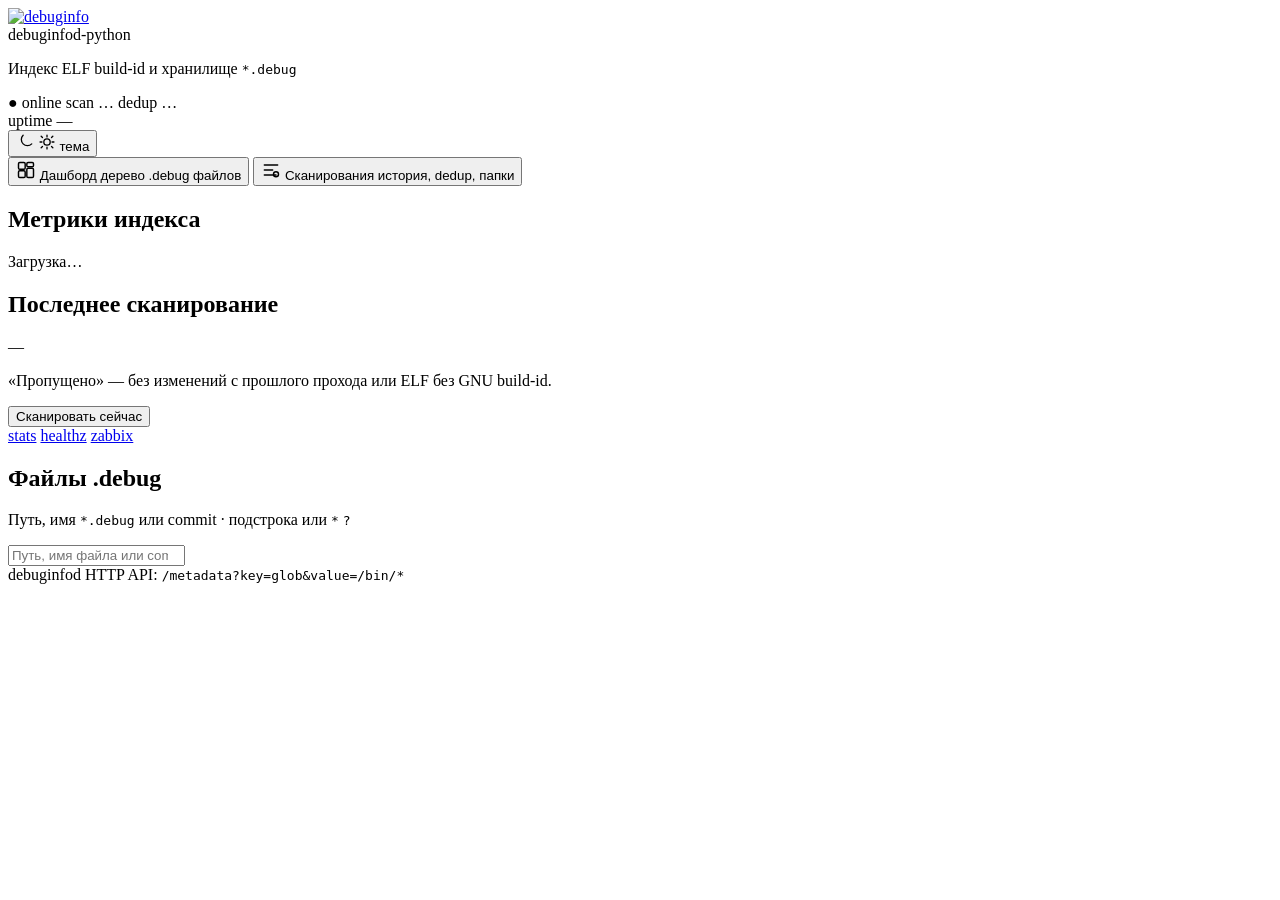
==== commit bc410d01: "Sync Web UI with latest debuginfod-go console layout - Copy console layout: brand mast sidebar, expl" ====
--- a/debuginfod/webui/static/index.html
+++ b/debuginfod/webui/static/index.html
@@ -3,150 +3,260 @@
 <head>
   <meta charset="utf-8">
   <meta name="viewport" content="width=device-width, initial-scale=1">
+  <meta name="color-scheme" content="dark light">
   <title>debuginfod-python</title>
   <link rel="icon" href="/ui/static/debuginfo_ico.png" type="image/png">
+  <link rel="apple-touch-icon" href="/ui/static/debuginfo_ico.png">
+  <script src="/ui/static/theme.js"></script>
   <link rel="stylesheet" href="/ui/static/app.css">
 </head>
 <body>
-  <header class="header">
-    <div class="header-inner">
-      <h1>debuginfod-python</h1>
-      <p class="subtitle">Статистика индекса и обзор .debug файлов</p>
+  <div class="console">
+    <aside class="brand-mast" aria-label="Бренд и навигация">
+      <a href="/ui/" class="logo-hero-wrap" aria-label="debuginfod-python — дашборд">
+        <img
+          src="/ui/static/debuginfo_2x.png"
+          alt="debuginfo"
+          class="logo-hero"
+          width="1200"
+          height="627"
+          decoding="async"
+        >
+      </a>
+
+      <div class="mast-meta">
+        <span class="mast-title">debuginfod-python</span>
+        <p class="mast-tagline">Индекс ELF build-id и хранилище <code>*.debug</code></p>
+        <div class="mast-status" id="mast-status" aria-label="Состояние сервиса">
+          <span class="mast-badge mast-badge-live" title="Процесс запущен">● online</span>
+          <span class="mast-badge mast-badge-neutral" id="mast-scan-badge">scan …</span>
+          <span class="mast-badge mast-badge-neutral" id="mast-dedup-badge">dedup …</span>
+        </div>
+        <span id="uptime" class="mast-uptime">uptime —</span>
+      </div>
+
+      <button type="button" id="theme-toggle" class="theme-toggle mast-theme-btn" aria-label="Переключить тему" aria-pressed="true" title="Светлая тема">
+        <span class="mast-theme-icon" aria-hidden="true">
+          <svg class="theme-icon theme-icon-dark" width="18" height="18" viewBox="0 0 24 24" fill="none">
+            <path d="M21 14.5A7.5 7.5 0 0 1 9.5 3 6.5 6.5 0 1 0 21 14.5Z" stroke="currentColor" stroke-width="1.75" stroke-linejoin="round"/>
+          </svg>
+          <svg class="theme-icon theme-icon-light" width="18" height="18" viewBox="0 0 24 24" fill="none" hidden>
+            <circle cx="12" cy="12" r="4.25" stroke="currentColor" stroke-width="1.75"/>
+            <path d="M12 2.75v2.5M12 18.75v2.5M4.22 4.22l1.77 1.77M18.01 18.01l1.77 1.77M2.75 12h2.5M18.75 12h2.5M4.22 19.78l1.77-1.77M18.01 5.99l1.77-1.77" stroke="currentColor" stroke-width="1.75" stroke-linecap="round"/>
+          </svg>
+        </span>
+        <span class="mast-theme-label">тема</span>
+      </button>
+
+      <nav class="mast-nav" role="tablist" aria-label="Разделы">
+        <button type="button" class="main-tab active" data-tab="dashboard" role="tab" aria-selected="true">
+          <span class="mast-nav-icon" aria-hidden="true">
+            <svg width="20" height="20" viewBox="0 0 24 24" fill="none"><rect x="3" y="3" width="8" height="8" rx="1.5" stroke="currentColor" stroke-width="1.75"/><rect x="13" y="3" width="8" height="5" rx="1.5" stroke="currentColor" stroke-width="1.75"/><rect x="13" y="10" width="8" height="11" rx="1.5" stroke="currentColor" stroke-width="1.75"/><rect x="3" y="13" width="8" height="8" rx="1.5" stroke="currentColor" stroke-width="1.75"/></svg>
+          </span>
+          <span class="mast-nav-text">
+            <span class="mast-nav-label">Дашборд</span>
+            <span class="mast-nav-desc">дерево .debug файлов</span>
+          </span>
+        </button>
+        <button type="button" class="main-tab" data-tab="scans" role="tab" aria-selected="false">
+          <span class="mast-nav-icon" aria-hidden="true">
+            <svg width="20" height="20" viewBox="0 0 24 24" fill="none"><path d="M4 6h16M4 12h10M4 18h14" stroke="currentColor" stroke-width="1.75" stroke-linecap="round"/><circle cx="18" cy="17" r="3" stroke="currentColor" stroke-width="1.75"/></svg>
+          </span>
+          <span class="mast-nav-text">
+            <span class="mast-nav-label">Сканирования</span>
+            <span class="mast-nav-desc">история, dedup, папки</span>
+          </span>
+        </button>
+      </nav>
+
+      <section class="mast-metrics" aria-live="polite">
+        <h2 class="mast-section-label">Метрики индекса</h2>
+        <div class="stats-grid" id="stats-grid">
+          <div class="stat-card loading"><span class="stat-label">Загрузка…</span></div>
+        </div>
+      </section>
+
+      <section class="mast-scan-card" aria-label="Последнее сканирование">
+        <h2 class="mast-section-label">Последнее сканирование</h2>
+        <div class="scan-row" id="scan-info">—</div>
+        <p class="mast-scan-note">«Пропущено» — без изменений с прошлого прохода или ELF без GNU build-id.</p>
+      </section>
+
+      <div class="mast-actions">
+        <button type="button" id="rescan-btn" class="mast-btn mast-btn-primary" title="Переиндексировать SCAN_PATH; при включённом dedup — ingest xdelta (decompress-dwz)">
+          Сканировать сейчас
+        </button>
+        <span id="rescan-status" class="mast-hint" hidden></span>
+
+        <div class="mast-quicklinks" aria-label="Быстрые ссылки">
+          <a href="/ui/api/stats" class="mast-quicklink" target="_blank" rel="noopener">stats</a>
+          <a href="/healthz" class="mast-quicklink" target="_blank" rel="noopener">healthz</a>
+          <a href="/zabbix" class="mast-quicklink" target="_blank" rel="noopener">zabbix</a>
+        </div>
+      </div>
+    </aside>
+
+    <div class="stage-shell">
+      <div id="tab-dashboard" class="tab-panel active" role="tabpanel">
+        <section class="explorer" aria-label="Файлы .debug">
+          <header class="explorer-toolbar">
+            <div class="explorer-heading">
+              <h1 class="explorer-title">Файлы .debug</h1>
+              <p class="explorer-sub" id="search-hint">Путь, имя <code>*.debug</code> или commit · подстрока или <code>*</code> <code>?</code></p>
+            </div>
+            <form id="search-form" class="search-form explorer-search">
+              <input
+                type="search"
+                id="search-input"
+                name="q"
+                placeholder="Путь, имя файла или commit id…"
+                autocomplete="off"
+                spellcheck="false"
+              >
+            </form>
+          </header>
+          <div id="search-status" class="search-status explorer-status"></div>
+          <div id="browse-tree" class="browse-tree explorer-tree" hidden></div>
+        </section>
+      </div>
+
+      <div id="tab-scans" class="tab-panel tab-panel-scroll" role="tabpanel" hidden>
+        <div class="scans-intro">
+          <h1 class="page-title">Сканирования</h1>
+          <p class="page-lead">Сводка индекса, dedup и история прогонов.</p>
+        </div>
+
+        <section class="panel scan-progress-panel" id="scan-progress-panel" hidden>
+          <h2>Текущее сканирование</h2>
+          <div class="scan-progress-status">
+            <span class="scan-progress-spinner" aria-hidden="true"></span>
+            <span id="scan-progress-phase" class="scan-progress-phase">—</span>
+            <span id="scan-progress-elapsed" class="scan-progress-elapsed muted"></span>
+          </div>
+          <div class="scan-progress-grid" id="scan-progress-indexing">
+            <div class="scan-progress-metric">
+              <span class="scan-progress-value" id="scan-progress-indexed">0</span>
+              <span class="scan-progress-label">проиндексировано</span>
+            </div>
+            <div class="scan-progress-metric">
+              <span class="scan-progress-value" id="scan-progress-skipped">0</span>
+              <span class="scan-progress-label">пропущено</span>
+            </div>
+            <div class="scan-progress-metric">
+              <span class="scan-progress-value" id="scan-progress-errors">0</span>
+              <span class="scan-progress-label">ошибок</span>
+            </div>
+          </div>
+          <div class="scan-progress-grid" id="scan-progress-dedup" hidden>
+            <div class="scan-progress-metric">
+              <span class="scan-progress-value" id="scan-progress-dedup-groups">0 / 0</span>
+              <span class="scan-progress-label">групп</span>
+            </div>
+            <div class="scan-progress-metric">
+              <span class="scan-progress-value" id="scan-progress-dedup-compressed">0</span>
+              <span class="scan-progress-label">сжато</span>
+            </div>
+            <div class="scan-progress-metric">
+              <span class="scan-progress-value" id="scan-progress-dedup-saved">—</span>
+              <span class="scan-progress-label">экономия</span>
+            </div>
+            <div class="scan-progress-metric">
+              <span class="scan-progress-value" id="scan-progress-dedup-errors">0</span>
+              <span class="scan-progress-label">ошибок</span>
+            </div>
+          </div>
+          <p class="scan-progress-path mono" id="scan-progress-path" hidden></p>
+        </section>
+
+        <div class="scans-grid">
+          <section class="panel">
+            <h2>Сводка индекса</h2>
+            <div class="dedup-summary" id="index-summary">Загрузка…</div>
+          </section>
+          <section class="panel">
+            <h2>Хранение .debug</h2>
+            <div class="dedup-summary" id="dedup-summary">Загрузка…</div>
+            <p class="hint" id="dedup-status"></p>
+          </section>
+        </div>
+
+        <section class="panel">
+          <h2>По папкам (build_*)</h2>
+          <div class="table-wrap">
+            <table class="results-table" id="dedup-projects-table">
+              <thead>
+                <tr>
+                  <th>папка</th>
+                  <th>build dirs</th>
+                  <th>файлов</th>
+                  <th>base</th>
+                  <th>delta</th>
+                  <th>full</th>
+                  <th>было</th>
+                  <th>на диске</th>
+                  <th>экономия</th>
+                </tr>
+              </thead>
+              <tbody id="dedup-projects-body">
+                <tr><td colspan="9" class="muted">Загрузка…</td></tr>
+              </tbody>
+            </table>
+          </div>
+        </section>
+
+        <section class="panel">
+          <h2>История индексации</h2>
+          <div class="table-wrap">
+            <table class="results-table" id="scan-runs-table">
+              <thead>
+                <tr>
+                  <th>завершено</th>
+                  <th>длительность</th>
+                  <th>проиндексировано</th>
+                  <th title="Без изменений с прошлого scan или без build-id">пропущено</th>
+                  <th>ошибок</th>
+                  <th>артефактов</th>
+                  <th>файлов</th>
+                  <th>объём</th>
+                </tr>
+              </thead>
+              <tbody id="scan-runs-body">
+                <tr><td colspan="8" class="muted">Загрузка…</td></tr>
+              </tbody>
+            </table>
+          </div>
+        </section>
+
+        <section class="panel">
+          <h2>История dedup (xdelta)</h2>
+          <div class="table-wrap">
+            <table class="results-table" id="dedup-runs-table">
+              <thead>
+                <tr>
+                  <th>завершено</th>
+                  <th>длительность</th>
+                  <th>проект</th>
+                  <th>дельт</th>
+                  <th>групп</th>
+                  <th>ошибок</th>
+                  <th>было</th>
+                  <th>на диске</th>
+                  <th>экономия</th>
+                </tr>
+              </thead>
+              <tbody id="dedup-runs-body">
+                <tr><td colspan="9" class="muted">Загрузка…</td></tr>
+              </tbody>
+            </table>
+          </div>
+        </section>
+      </div>
+
+      <footer class="stage-foot">
+        <span>debuginfod HTTP API: <code>/metadata?key=glob&amp;value=/bin/*</code></span>
+      </footer>
     </div>
-    <div class="header-meta">
-      <span id="uptime" class="badge">uptime —</span>
-      <button type="button" id="rescan-btn" class="badge rescan-btn" title="Переиндексировать SCAN_PATH; при включённом dedup — ingest xdelta (decompress-dwz)">
-        Сканировать
-      </button>
-      <span id="rescan-status" class="badge rescan-status" hidden></span>
-      <a class="badge link" href="/healthz" target="_blank" rel="noopener">healthz</a>
-      <a class="badge link" href="/zabbix" target="_blank" rel="noopener">zabbix</a>
-    </div>
-  </header>
-
-  <main class="container">
-    <nav class="main-tabs" role="tablist" aria-label="Разделы">
-      <button type="button" class="main-tab active" data-tab="dashboard" role="tab" aria-selected="true">Дашборд</button>
-      <button type="button" class="main-tab" data-tab="scans" role="tab" aria-selected="false">Сканирования</button>
-    </nav>
-
-    <div id="tab-dashboard" class="tab-panel active" role="tabpanel">
-      <section class="stats-grid" id="stats-grid" aria-live="polite">
-        <div class="stat-card loading"><span class="stat-label">Загрузка…</span></div>
-      </section>
-
-      <section class="panel">
-        <h2>Последнее сканирование</h2>
-        <div class="scan-row" id="scan-info">—</div>
-        <p class="hint">«Пропущено» — файлы без изменений с прошлого прохода (mtime и размер совпали) или ELF без GNU build-id. При инкрементальном scan это нормально: почти всё дерево уже в индексе, обрабатываются только новые/изменённые файлы.</p>
-      </section>
-
-      <section class="panel">
-        <h2>Файлы .debug</h2>
-        <form id="search-form" class="search-form">
-          <input
-            type="search"
-            id="search-input"
-            name="q"
-            placeholder="Путь, имя файла или commit id…"
-            autocomplete="off"
-            spellcheck="false"
-          >
-        </form>
-        <p class="hint" id="search-hint">Поиск по относительному пути (от SCAN_PATH), имени <code>*.debug</code> и git commit. Подстрока или маска <code>*</code> <code>?</code>. Результаты обновляются при вводе.</p>
-        <div id="search-status" class="search-status"></div>
-        <div id="browse-tree" class="browse-tree" hidden></div>
-      </section>
-    </div>
-
-    <div id="tab-scans" class="tab-panel" role="tabpanel" hidden>
-      <section class="panel">
-        <h2>Сводка индекса</h2>
-        <div class="dedup-summary" id="index-summary">Загрузка…</div>
-      </section>
-
-      <section class="panel">
-        <h2>Хранение .debug (xdelta + decompress-dwz)</h2>
-        <div class="dedup-summary" id="dedup-summary">Загрузка…</div>
-        <p class="hint" id="dedup-status"></p>
-      </section>
-
-      <section class="panel">
-        <h2>По папкам (build_*)</h2>
-        <div class="table-wrap">
-          <table class="results-table" id="dedup-projects-table">
-            <thead>
-              <tr>
-                <th>папка</th>
-                <th>build dirs</th>
-                <th>файлов</th>
-                <th>base</th>
-                <th>delta</th>
-                <th>full</th>
-                <th>было</th>
-                <th>на диске</th>
-                <th>экономия</th>
-              </tr>
-            </thead>
-            <tbody id="dedup-projects-body">
-              <tr><td colspan="9" class="muted">Загрузка…</td></tr>
-            </tbody>
-          </table>
-        </div>
-      </section>
-
-      <section class="panel">
-        <h2>История индексации</h2>
-        <div class="table-wrap">
-          <table class="results-table" id="scan-runs-table">
-            <thead>
-              <tr>
-                <th>завершено</th>
-                <th>длительность</th>
-                <th>проиндексировано</th>
-                <th title="Без изменений с прошлого scan или без build-id">пропущено</th>
-                <th>ошибок</th>
-                <th>артефактов</th>
-                <th>файлов</th>
-                <th>объём</th>
-              </tr>
-            </thead>
-            <tbody id="scan-runs-body">
-              <tr><td colspan="8" class="muted">Загрузка…</td></tr>
-            </tbody>
-          </table>
-        </div>
-      </section>
-
-      <section class="panel">
-        <h2>История dedup (xdelta)</h2>
-        <div class="table-wrap">
-          <table class="results-table" id="dedup-runs-table">
-            <thead>
-              <tr>
-                <th>завершено</th>
-                <th>длительность</th>
-                <th>проект</th>
-                <th>дельт</th>
-                <th>групп</th>
-                <th>ошибок</th>
-                <th>было</th>
-                <th>на диске</th>
-                <th>экономия</th>
-              </tr>
-            </thead>
-            <tbody id="dedup-runs-body">
-              <tr><td colspan="9" class="muted">Загрузка…</td></tr>
-            </tbody>
-          </table>
-        </div>
-      </section>
-    </div>
-  </main>
-
-  <footer class="footer">
-    <span>debuginfod HTTP API: <code>/metadata?key=glob&amp;value=/bin/*</code></span>
-  </footer>
+  </div>
 
   <script src="/ui/static/app.js"></script>
 </body>
